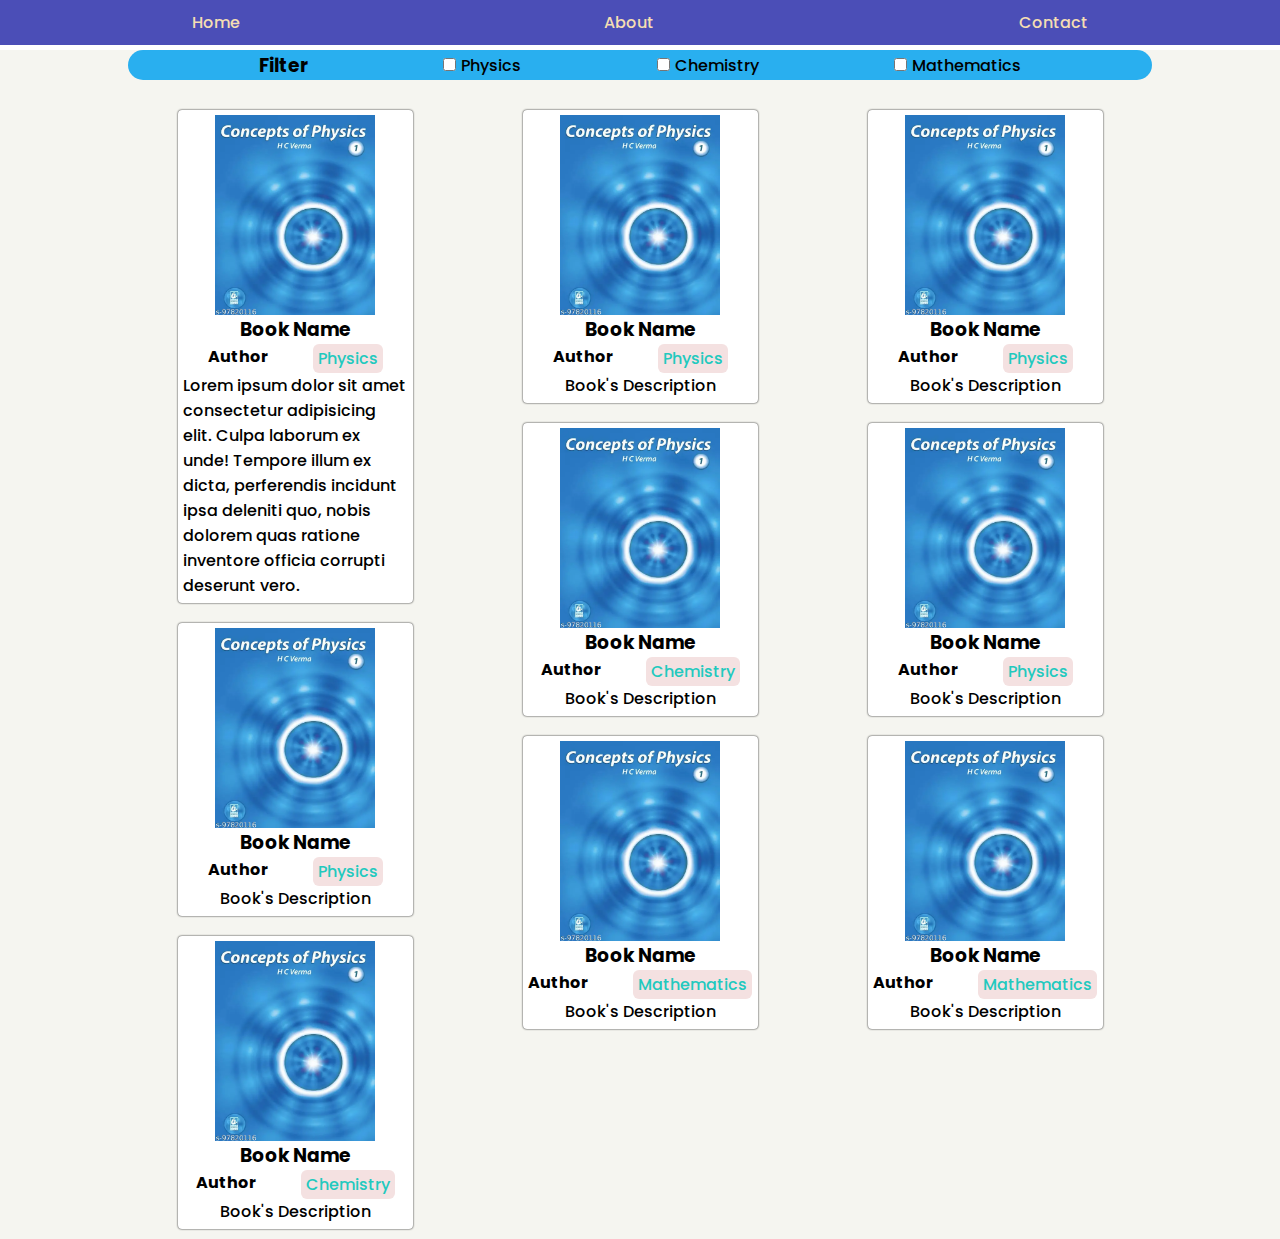
==== 2024/index.html @ 0d709586 "sd" ====
<!DOCTYPE html>
<html lang="en">

<head>
    <meta charset="UTF-8">
    <meta name="viewport" content="width=device-width, initial-scale=1.0">
    <link rel="preconnect" href="https://fonts.googleapis.com">
    <link rel="preconnect" href="https://fonts.gstatic.com" crossorigin>
    <link
        href="https://fonts.googleapis.com/css2?family=Poppins:ital,wght@0,100;0,200;0,300;0,400;0,500;0,600;0,700;0,800;0,900;1,100;1,200;1,300;1,400;1,500;1,600;1,700;1,800;1,900&display=swap"
        rel="stylesheet">

    <link rel="stylesheet" href="style.css">

    <script>
        function divCreator() {

            // const Speakers = [
            //     {
            //         id: 1,
            //         title: " Prof. Premlata Jena",
            //         description: "IIT Roorkee",
            //         bio: "Prof. Premalata Jena (Senior Member, IEEE) received the B.Tech. degree in electrical engineering from Utkal University, Odisha, India, in 2001, and the M.Tech. and Ph.D. degrees in power system engineering from the Department of Electrical Engineering, Indian Institute of Technology (IIT) Kharagpur, Kharagpur, India, in 2006 and 2011, respectively.,Since 2012, she has been an Assistant Professor with the Department of Electrical Engineering, IIT Roorkee, Roorkee, India, where she is currently an Associate Professor with the Department of Electrical Engineering. Her research interests include power system protection, microgrid protection, and issues due to the integration of renewables with the existing power grid.,Dr. Jena was the recipient of the SERB-POWER Fellowship-2022 from SERB, New Delhi, the Women Excellence Award-2017 from DST, New Delhi, the Young Engineer Award, Indian National Academy of Engineering, and the POSOCO Power System Award, Power Grid Corporation of India Ltd., India, in 2013.",

            //     },

            //     {
            //         id: 2,
            //         title: 'Prof. S. N. Singh',
            //         description: 'Director, ABV-IIITM Gwalior',
            //         // bio : "Prof S. N. Singh obtained his M. Tech. and Ph. D. in Electrical Engineering from Indian Institute of Technology Kanpur, in 1989 and 1995. Presently, Prof Singh is Director, Atal Bihari Bajpayee- Indian Institute of Information Technology and Management Gwalior (MP), India (on leave from Professor (HAG), Department of Electrical Engineering, Indian Institute of Technology Kanpur, India). Before joining IIT Kanpur as Associate Professor, Dr Singh worked with UP State Electricity Board as Assistant Engineer from 1988 to 1996, with Roorkee University (now IIT Roorkee) as Assistant Professor from 1996 to 2000 and with Asian Institute of Technology, Bangkok, Thailand as Assistant Professor from 2001 to 2002. He was ViceChancellor of Madan Mohan Malviya University of Technology Gorakhpur during April 2017 to July 2020. Dr Singh received several awards including Young Engineer Award 2000 of Indian National Academy of Engineering (INAE), Khosla Research Award of IIT Roorkee, and Young Engineer Award of CBIP New Delhi (India), 1996. Prof Singh is receipt of Humboldt Fellowship of Germany (2005, 2007) and Ottomonsted Fellowship of Denmark (2009-10). Prof Singh became first Asian to receive 2013 IEEE Educational Activity Board Meritorious Achievement Award in Continuing Education. He is also recipients of INAE Outstanding Teacher Award 2016 and IEEE R10 region (Asia-Pacific) Outstanding Volunteer Award 2016. Dr Singh is appointed as <span class = 'more hidden'>IEEE Distinguish Lecturer of Power & Energy Society from 2019 and Industry application Society for 2019-2021. He is also recipient of NPSC 2020 Academic Excellence Award and 2021 IEEE Industry Application Society (IAS) Outstanding Educator/ Mentor Award. His research interests include power system restructuring, FACTS, power system optimization & control, security analysis, wind power, etc. Prof Singh has published more than 500 papers (h-index=57, Citation=12k+) in International/ national journals/conferences and supervised 40 PhD (8 PhD under progress). He has also written 30 book chapters, 8 Edited books and 2 text-books one on Electric Power Generation, Transmission and Distribution and second is Basic Electrical Engineering, published by PHI, India. Prof Singh has completed three dozen of technical projects in India and abroad. His two NPTEL (YouTube) video lectures on HVDC Transmission and Power System Operation & Control are very popular. Prof Singh was Chairman, IEEE UP Section for 2013 & 2014, IEEE R10 (Asia-Pacific) Conference & Technical Seminar Coordinator 2015-18 and R10 Vice-Chair, Technical Activities (2019-2020). Presently Prof Singh is Immediate Past Chairman of IEEE, India Council. Dr Singh is Fellows of IEEE (USA), IET (UK), INAE, IE(I), IETE, AvH</span><span class='see-more text-red-500 text-lg inline' onclick='if(document.querySelector(`.see-more`).innerHTML==`...See More`){document.querySelector(`.more`).style.display = `inline`;document.querySelector(`.see-more`).innerHTML = `See Less`;}else{document.querySelector(`.more`).style.display = `none`;document.querySelector(`.see-more`).innerHTML = `...See More`}}}>...See More</span>",
            //         bio: "Prof S. N. Singh obtained his M. Tech. and Ph. D. in Electrical Engineering from Indian Institute of Technology Kanpur, in 1989 and 1995. Presently, Prof Singh is Director, Atal Bihari Bajpayee- Indian Institute of Information Technology and Management Gwalior (MP), India (on leave from Professor (HAG), Department of Electrical Engineering, Indian Institute of Technology Kanpur, India). Before joining IIT Kanpur as Associate Professor, Dr Singh worked with UP State Electricity Board as Assistant Engineer from 1988 to 1996, with Roorkee University (now IIT Roorkee) as Assistant Professor from 1996 to 2000 and with Asian Institute of Technology, Bangkok, Thailand as Assistant Professor from 2001 to 2002. He was ViceChancellor of Madan Mohan Malviya University of Technology Gorakhpur during April 2017 to July 2020. Dr Singh received several awards including Young Engineer Award 2000 of Indian National Academy of Engineering (INAE), Khosla Research Award of IIT Roorkee, and Young Engineer Award of CBIP New Delhi (India), 1996. Prof Singh is receipt of Humboldt Fellowship of Germany (2005, 2007) and Ottomonsted Fellowship of Denmark (2009-10). Prof Singh became first Asian to receive 2013 IEEE Educational Activity Board Meritorious Achievement Award in Continuing Education. He is also recipients of INAE Outstanding Teacher Award 2016 and IEEE R10 region (Asia-Pacific) Outstanding Volunteer Award 2016. Dr Singh is appointed as IEEE Distinguish Lecturer of Power & Energy Society from 2019 and Industry application Society for 2019-2021. He is also recipient of NPSC 2020 Academic Excellence Award and 2021 IEEE Industry Application Society (IAS) Outstanding Educator/ Mentor Award. His research interests include power system restructuring, FACTS, power system optimization & control, security analysis, wind power, etc. Prof Singh has published more than 500 papers (h-index=57, Citation=12k+) in International/ national journals/conferences and supervised 40 PhD (8 PhD under progress). He has also written 30 book chapters, 8 Edited books and 2 text-books one on Electric Power Generation, Transmission and Distribution and second is Basic Electrical Engineering, published by PHI, India. Prof Singh has completed three dozen of technical projects in India and abroad. His two NPTEL (YouTube) video lectures on HVDC Transmission and Power System Operation & Control are very popular. Prof Singh was Chairman, IEEE UP Section for 2013 & 2014, IEEE R10 (Asia-Pacific) Conference & Technical Seminar Coordinator 2015-18 and R10 Vice-Chair, Technical Activities (2019-2020). Presently Prof Singh is Immediate Past Chairman of IEEE, India Council. Dr Singh is Fellows of IEEE (USA), IET (UK), INAE, IE(I), IETE, AvH.",

            //     },
            //     {
            //         id: 3,
            //         title: 'Prof. Prabodh Bajpai',
            //         description: 'IIT Kanpur',
            //         bio: "Prof. Prabodh Bajpai (Senior Member, IEEE) received the Ph.D. degree in electrical engineering from Indian Institute of Technology (IIT) Kanpur, Kanpur, India, in 2008. He is currently an  Professor with Department of Sustainable Energy Engineering, Indian Institute of Technology Kanpur. His research interests include power system restructuring, renewable energy systems, and power system optimization. ",

            //     }]
            return (
                <>
                    <h1>Speakers</h1>

                </>
            )
        }
    </script>


</head>

<body>

    <div class="container">
        <!-- <div class="header"> -->
        <div class="navbar">
            <ul>
                <li><a href="index.html">Home</a></li>
                <li><a href="about.html">About</a></li>
                <li><a href="contact.html">Contact</a></li>
            </ul>
        </div>
        <!-- </div> -->

        <div class="content">

            <div class="filter">
                <h3 onclick="divCreator()">Filter</h3>
                <div class="filter-option">
                    <input type="checkbox" name="check" id="Physics"><span>Physics</span>
                </div>
                <div class="filter-option">
                    <input type="checkbox" name="check" id="Chemistry"><span>Chemistry</span>
                </div>
                <div class="filter-option">
                    <input type="checkbox" name="check" id="Mathematics"><span>Mathematics</span>
                </div>


            </div>

            <div class="card_box">
                <div class="card">
                    <img src="images/hcv.webp" alt="book's image">
                    <div class="card-title">
                        <h3>Book Name</h3>
                    </div>
                    <div class="card-info">
                        <div class="basic">
                            <div class="authName">
                                <h4>Author</h4>
                            </div>
                            <div class="sub">Physics</div>
                        </div>
                        <p>Lorem ipsum dolor sit amet consectetur adipisicing elit. Culpa laborum ex unde! Tempore illum
                            ex dicta, perferendis incidunt ipsa deleniti quo, nobis dolorem quas ratione inventore
                            officia corrupti deserunt vero.</p>
                    </div>

                </div>
                <div class="card">
                    <img src="images/hcv.webp" alt="book's image">
                    <div class="card-title">
                        <h3>Book Name</h3>
                    </div>
                    <div class="card-info">
                        <div class="basic">
                            <div class="authName">
                                <h4>Author</h4>
                            </div>
                            <div class="sub">Physics</div>
                        </div>
                        <p>Book's Description</p>
                    </div>
                </div>
                <div class="card">
                    <img src="images/hcv.webp" alt="book's image">
                    <div class="card-title">
                        <h3>Book Name</h3>
                    </div>
                    <div class="card-info">
                        <div class="basic">
                            <div class="authName">
                                <h4>Author</h4>
                            </div>
                            <div class="sub">Chemistry</div>
                        </div>
                        <p>Book's Description</p>
                    </div>
                </div>
                <div class="card">
                    <img src="images/hcv.webp" alt="book's image">
                    <div class="card-title">
                        <h3>Book Name</h3>
                    </div>
                    <div class="card-info">
                        <div class="basic">
                            <div class="authName">
                                <h4>Author</h4>
                            </div>
                            <div class="sub">Physics</div>
                        </div>
                        <p>Book's Description</p>
                    </div>
                </div>
                <div class="card">
                    <img src="images/hcv.webp" alt="book's image">
                    <div class="card-title">
                        <h3>Book Name</h3>
                    </div>
                    <div class="card-info">
                        <div class="basic">
                            <div class="authName">
                                <h4>Author</h4>
                            </div>
                            <div class="sub">Chemistry</div>
                        </div>
                        <p>Book's Description</p>
                    </div>
                </div>
                <div class="card">
                    <img src="images/hcv.webp" alt="book's image">
                    <div class="card-title">
                        <h3>Book Name</h3>
                    </div>
                    <div class="card-info">
                        <div class="basic">
                            <div class="authName">
                                <h4>Author</h4>
                            </div>
                            <div class="sub">Mathematics</div>
                        </div>
                        <p>Book's Description</p>
                    </div>
                </div>
                <div class="card">
                    <img src="images/hcv.webp" alt="book's image">
                    <div class="card-title">
                        <h3>Book Name</h3>
                    </div>
                    <div class="card-info">
                        <div class="basic">
                            <div class="authName">
                                <h4>Author</h4>
                            </div>
                            <div class="sub">Physics</div>
                        </div>
                        <p>Book's Description</p>
                    </div>
                </div>
                <div class="card">
                    <img src="images/hcv.webp" alt="book's image">
                    <div class="card-title">
                        <h3>Book Name</h3>
                    </div>
                    <div class="card-info">
                        <div class="basic">
                            <div class="authName">
                                <h4>Author</h4>
                            </div>
                            <div class="sub">Physics</div>
                        </div>
                        <p>Book's Description</p>
                    </div>
                </div>
                <div class="card">
                    <img src="images/hcv.webp" alt="book's image">
                    <div class="card-title">
                        <h3>Book Name</h3>
                    </div>
                    <div class="card-info">
                        <div class="basic">
                            <div class="authName">
                                <h4>Author</h4>
                            </div>
                            <div class="sub">Mathematics</div>
                        </div>
                        <p>Book's Description</p>
                    </div>
                </div>
            </div>
        </div>
    </div>
    <script src="script.js"></script>
</body>

</html>
---- 2024/style.css ----
*{
    margin: 0;
    padding: 0;
}
body {
    font-family: "Poppins", sans-serif;
    font-weight: 500;
    font-style: normal;
  }
.container{
    display: flex;
    flex-direction: column;
    
}
.card-info{
    display: flex;
    flex-direction: column;
    align-items: center;
    justify-content: flex-end;
}
.navbar{
    display:flex;
    flex-direction: column;
    background-color: #4b4eb7;
    position:static;
    width: 100%;
    position: fixed;
}
.navbar ul{
    list-style-type: none;
    display: flex;
    flex-direction: row;
    justify-content: space-around;
    padding: 10px;
}

.navbar ul li a{
    text-decoration: none;
    color: wheat;
}

.content{
    margin-top: 50px;
    display: flex;
    flex-direction: column;
    align-items: center;
    background-color: #f5f5f0;
    
}

.filter{
    background-color: rgb(41 175 239);
    min-height: 30px;
    width: 100%;
    display : flex;
    justify-content: space-evenly;
    align-items: center;
    max-width: 80%;
    border-radius: 15px;
    color: #000;
    
}
.filter input[type = "checkbox"]{
    margin : 5px
}
.card_box{
    display: flex;
    flex-direction: column;
    flex-wrap: wrap;
    align-content: center; /* isse changes aa sakti hai*/
    margin-top: 20px;
    max-height: 1200px;
    max-width: 80%;
}
.card{
    display: flex;
    flex-direction: column;
    align-items: center;
    margin: 10px 0px;
    width: 225px;
    padding:  5px;
    box-shadow: 0px 0px 2px black;
    background-color: white;
    border-radius: 4px;
    
}
.card img{
    height: 200px;
    width : 160px
}
.basic{
    display: flex;
    justify-content: space-around;
}
.basic .sub{
    background-color: rgb(244, 225, 225);
    padding: 2px 5px;
    color: rgb(34, 201, 190);
    border-radius: 6px;
    margin-left: 45PX;
}



@media screen and (max-width: 768px){
    .navbar ul{
        flex-direction: column;
        justify-content: center;
        align-items:center;
    }
    .content{
        margin-top: 40px;
        display: flex;
        align-items: center;
        background-color: #f5f5f0;
        
    }
    .filter{
        max-width : 100%;
        margin-top: 60px;
        border-radius: 3px;
    }
    .card_box{
        max-height: 100%
    }
}

@media screen and (min-width: 1000px){
   .card{ margin : 10px 55px;
   }
}

@media screen and (max-width: 1000px){
    .card{ margin : 10px 5px;
    }
 }
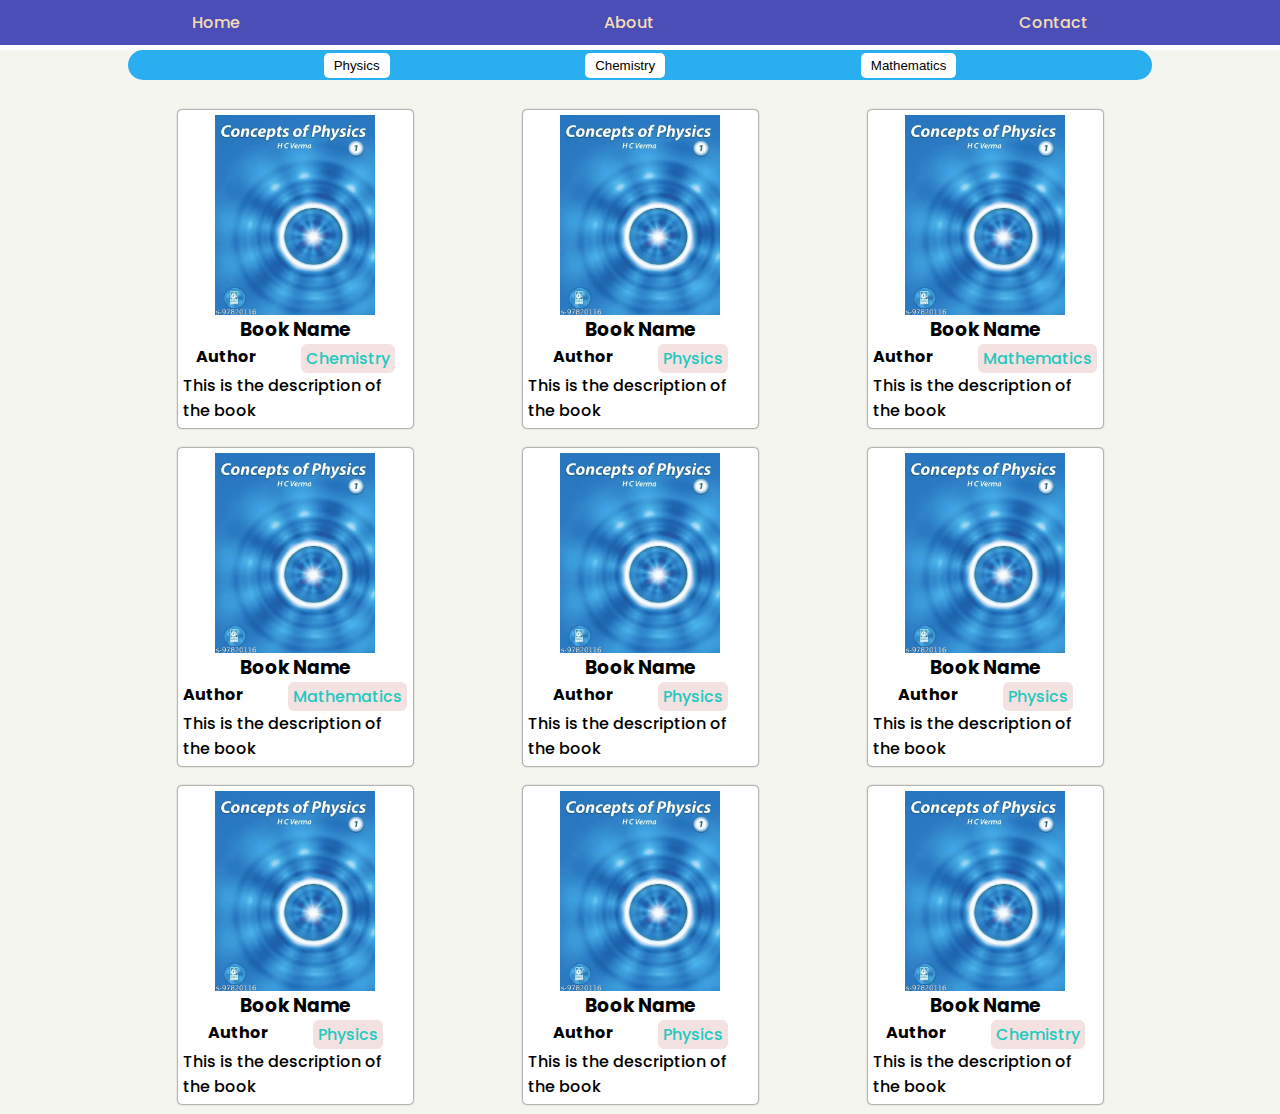
==== commit bd165d7a: "js update" ====
--- a/2024/index.html
+++ b/2024/index.html
@@ -11,41 +11,9 @@
         rel="stylesheet">
 
     <link rel="stylesheet" href="style.css">
-
+    
     <script>
-        function divCreator() {
-
-            // const Speakers = [
-            //     {
-            //         id: 1,
-            //         title: " Prof. Premlata Jena",
-            //         description: "IIT Roorkee",
-            //         bio: "Prof. Premalata Jena (Senior Member, IEEE) received the B.Tech. degree in electrical engineering from Utkal University, Odisha, India, in 2001, and the M.Tech. and Ph.D. degrees in power system engineering from the Department of Electrical Engineering, Indian Institute of Technology (IIT) Kharagpur, Kharagpur, India, in 2006 and 2011, respectively.,Since 2012, she has been an Assistant Professor with the Department of Electrical Engineering, IIT Roorkee, Roorkee, India, where she is currently an Associate Professor with the Department of Electrical Engineering. Her research interests include power system protection, microgrid protection, and issues due to the integration of renewables with the existing power grid.,Dr. Jena was the recipient of the SERB-POWER Fellowship-2022 from SERB, New Delhi, the Women Excellence Award-2017 from DST, New Delhi, the Young Engineer Award, Indian National Academy of Engineering, and the POSOCO Power System Award, Power Grid Corporation of India Ltd., India, in 2013.",
-
-            //     },
-
-            //     {
-            //         id: 2,
-            //         title: 'Prof. S. N. Singh',
-            //         description: 'Director, ABV-IIITM Gwalior',
-            //         // bio : "Prof S. N. Singh obtained his M. Tech. and Ph. D. in Electrical Engineering from Indian Institute of Technology Kanpur, in 1989 and 1995. Presently, Prof Singh is Director, Atal Bihari Bajpayee- Indian Institute of Information Technology and Management Gwalior (MP), India (on leave from Professor (HAG), Department of Electrical Engineering, Indian Institute of Technology Kanpur, India). Before joining IIT Kanpur as Associate Professor, Dr Singh worked with UP State Electricity Board as Assistant Engineer from 1988 to 1996, with Roorkee University (now IIT Roorkee) as Assistant Professor from 1996 to 2000 and with Asian Institute of Technology, Bangkok, Thailand as Assistant Professor from 2001 to 2002. He was ViceChancellor of Madan Mohan Malviya University of Technology Gorakhpur during April 2017 to July 2020. Dr Singh received several awards including Young Engineer Award 2000 of Indian National Academy of Engineering (INAE), Khosla Research Award of IIT Roorkee, and Young Engineer Award of CBIP New Delhi (India), 1996. Prof Singh is receipt of Humboldt Fellowship of Germany (2005, 2007) and Ottomonsted Fellowship of Denmark (2009-10). Prof Singh became first Asian to receive 2013 IEEE Educational Activity Board Meritorious Achievement Award in Continuing Education. He is also recipients of INAE Outstanding Teacher Award 2016 and IEEE R10 region (Asia-Pacific) Outstanding Volunteer Award 2016. Dr Singh is appointed as <span class = 'more hidden'>IEEE Distinguish Lecturer of Power & Energy Society from 2019 and Industry application Society for 2019-2021. He is also recipient of NPSC 2020 Academic Excellence Award and 2021 IEEE Industry Application Society (IAS) Outstanding Educator/ Mentor Award. His research interests include power system restructuring, FACTS, power system optimization & control, security analysis, wind power, etc. Prof Singh has published more than 500 papers (h-index=57, Citation=12k+) in International/ national journals/conferences and supervised 40 PhD (8 PhD under progress). He has also written 30 book chapters, 8 Edited books and 2 text-books one on Electric Power Generation, Transmission and Distribution and second is Basic Electrical Engineering, published by PHI, India. Prof Singh has completed three dozen of technical projects in India and abroad. His two NPTEL (YouTube) video lectures on HVDC Transmission and Power System Operation & Control are very popular. Prof Singh was Chairman, IEEE UP Section for 2013 & 2014, IEEE R10 (Asia-Pacific) Conference & Technical Seminar Coordinator 2015-18 and R10 Vice-Chair, Technical Activities (2019-2020). Presently Prof Singh is Immediate Past Chairman of IEEE, India Council. Dr Singh is Fellows of IEEE (USA), IET (UK), INAE, IE(I), IETE, AvH</span><span class='see-more text-red-500 text-lg inline' onclick='if(document.querySelector(`.see-more`).innerHTML==`...See More`){document.querySelector(`.more`).style.display = `inline`;document.querySelector(`.see-more`).innerHTML = `See Less`;}else{document.querySelector(`.more`).style.display = `none`;document.querySelector(`.see-more`).innerHTML = `...See More`}}}>...See More</span>",
-            //         bio: "Prof S. N. Singh obtained his M. Tech. and Ph. D. in Electrical Engineering from Indian Institute of Technology Kanpur, in 1989 and 1995. Presently, Prof Singh is Director, Atal Bihari Bajpayee- Indian Institute of Information Technology and Management Gwalior (MP), India (on leave from Professor (HAG), Department of Electrical Engineering, Indian Institute of Technology Kanpur, India). Before joining IIT Kanpur as Associate Professor, Dr Singh worked with UP State Electricity Board as Assistant Engineer from 1988 to 1996, with Roorkee University (now IIT Roorkee) as Assistant Professor from 1996 to 2000 and with Asian Institute of Technology, Bangkok, Thailand as Assistant Professor from 2001 to 2002. He was ViceChancellor of Madan Mohan Malviya University of Technology Gorakhpur during April 2017 to July 2020. Dr Singh received several awards including Young Engineer Award 2000 of Indian National Academy of Engineering (INAE), Khosla Research Award of IIT Roorkee, and Young Engineer Award of CBIP New Delhi (India), 1996. Prof Singh is receipt of Humboldt Fellowship of Germany (2005, 2007) and Ottomonsted Fellowship of Denmark (2009-10). Prof Singh became first Asian to receive 2013 IEEE Educational Activity Board Meritorious Achievement Award in Continuing Education. He is also recipients of INAE Outstanding Teacher Award 2016 and IEEE R10 region (Asia-Pacific) Outstanding Volunteer Award 2016. Dr Singh is appointed as IEEE Distinguish Lecturer of Power & Energy Society from 2019 and Industry application Society for 2019-2021. He is also recipient of NPSC 2020 Academic Excellence Award and 2021 IEEE Industry Application Society (IAS) Outstanding Educator/ Mentor Award. His research interests include power system restructuring, FACTS, power system optimization & control, security analysis, wind power, etc. Prof Singh has published more than 500 papers (h-index=57, Citation=12k+) in International/ national journals/conferences and supervised 40 PhD (8 PhD under progress). He has also written 30 book chapters, 8 Edited books and 2 text-books one on Electric Power Generation, Transmission and Distribution and second is Basic Electrical Engineering, published by PHI, India. Prof Singh has completed three dozen of technical projects in India and abroad. His two NPTEL (YouTube) video lectures on HVDC Transmission and Power System Operation & Control are very popular. Prof Singh was Chairman, IEEE UP Section for 2013 & 2014, IEEE R10 (Asia-Pacific) Conference & Technical Seminar Coordinator 2015-18 and R10 Vice-Chair, Technical Activities (2019-2020). Presently Prof Singh is Immediate Past Chairman of IEEE, India Council. Dr Singh is Fellows of IEEE (USA), IET (UK), INAE, IE(I), IETE, AvH.",
-
-            //     },
-            //     {
-            //         id: 3,
-            //         title: 'Prof. Prabodh Bajpai',
-            //         description: 'IIT Kanpur',
-            //         bio: "Prof. Prabodh Bajpai (Senior Member, IEEE) received the Ph.D. degree in electrical engineering from Indian Institute of Technology (IIT) Kanpur, Kanpur, India, in 2008. He is currently an  Professor with Department of Sustainable Energy Engineering, Indian Institute of Technology Kanpur. His research interests include power system restructuring, renewable energy systems, and power system optimization. ",
-
-            //     }]
-            return (
-                <>
-                    <h1>Speakers</h1>
-
-                </>
-            )
-        }
+        
     </script>
 
 
@@ -54,7 +22,6 @@
 <body>
 
     <div class="container">
-        <!-- <div class="header"> -->
         <div class="navbar">
             <ul>
                 <li><a href="index.html">Home</a></li>
@@ -62,168 +29,17 @@
                 <li><a href="contact.html">Contact</a></li>
             </ul>
         </div>
-        <!-- </div> -->
 
         <div class="content">
 
+
             <div class="filter">
-                <h3 onclick="divCreator()">Filter</h3>
-                <div class="filter-option">
-                    <input type="checkbox" name="check" id="Physics"><span>Physics</span>
-                </div>
-                <div class="filter-option">
-                    <input type="checkbox" name="check" id="Chemistry"><span>Chemistry</span>
-                </div>
-                <div class="filter-option">
-                    <input type="checkbox" name="check" id="Mathematics"><span>Mathematics</span>
-                </div>
-
-
             </div>
 
             <div class="card_box">
-                <div class="card">
-                    <img src="images/hcv.webp" alt="book's image">
-                    <div class="card-title">
-                        <h3>Book Name</h3>
-                    </div>
-                    <div class="card-info">
-                        <div class="basic">
-                            <div class="authName">
-                                <h4>Author</h4>
-                            </div>
-                            <div class="sub">Physics</div>
-                        </div>
-                        <p>Lorem ipsum dolor sit amet consectetur adipisicing elit. Culpa laborum ex unde! Tempore illum
-                            ex dicta, perferendis incidunt ipsa deleniti quo, nobis dolorem quas ratione inventore
-                            officia corrupti deserunt vero.</p>
-                    </div>
-
-                </div>
-                <div class="card">
-                    <img src="images/hcv.webp" alt="book's image">
-                    <div class="card-title">
-                        <h3>Book Name</h3>
-                    </div>
-                    <div class="card-info">
-                        <div class="basic">
-                            <div class="authName">
-                                <h4>Author</h4>
-                            </div>
-                            <div class="sub">Physics</div>
-                        </div>
-                        <p>Book's Description</p>
-                    </div>
-                </div>
-                <div class="card">
-                    <img src="images/hcv.webp" alt="book's image">
-                    <div class="card-title">
-                        <h3>Book Name</h3>
-                    </div>
-                    <div class="card-info">
-                        <div class="basic">
-                            <div class="authName">
-                                <h4>Author</h4>
-                            </div>
-                            <div class="sub">Chemistry</div>
-                        </div>
-                        <p>Book's Description</p>
-                    </div>
-                </div>
-                <div class="card">
-                    <img src="images/hcv.webp" alt="book's image">
-                    <div class="card-title">
-                        <h3>Book Name</h3>
-                    </div>
-                    <div class="card-info">
-                        <div class="basic">
-                            <div class="authName">
-                                <h4>Author</h4>
-                            </div>
-                            <div class="sub">Physics</div>
-                        </div>
-                        <p>Book's Description</p>
-                    </div>
-                </div>
-                <div class="card">
-                    <img src="images/hcv.webp" alt="book's image">
-                    <div class="card-title">
-                        <h3>Book Name</h3>
-                    </div>
-                    <div class="card-info">
-                        <div class="basic">
-                            <div class="authName">
-                                <h4>Author</h4>
-                            </div>
-                            <div class="sub">Chemistry</div>
-                        </div>
-                        <p>Book's Description</p>
-                    </div>
-                </div>
-                <div class="card">
-                    <img src="images/hcv.webp" alt="book's image">
-                    <div class="card-title">
-                        <h3>Book Name</h3>
-                    </div>
-                    <div class="card-info">
-                        <div class="basic">
-                            <div class="authName">
-                                <h4>Author</h4>
-                            </div>
-                            <div class="sub">Mathematics</div>
-                        </div>
-                        <p>Book's Description</p>
-                    </div>
-                </div>
-                <div class="card">
-                    <img src="images/hcv.webp" alt="book's image">
-                    <div class="card-title">
-                        <h3>Book Name</h3>
-                    </div>
-                    <div class="card-info">
-                        <div class="basic">
-                            <div class="authName">
-                                <h4>Author</h4>
-                            </div>
-                            <div class="sub">Physics</div>
-                        </div>
-                        <p>Book's Description</p>
-                    </div>
-                </div>
-                <div class="card">
-                    <img src="images/hcv.webp" alt="book's image">
-                    <div class="card-title">
-                        <h3>Book Name</h3>
-                    </div>
-                    <div class="card-info">
-                        <div class="basic">
-                            <div class="authName">
-                                <h4>Author</h4>
-                            </div>
-                            <div class="sub">Physics</div>
-                        </div>
-                        <p>Book's Description</p>
-                    </div>
-                </div>
-                <div class="card">
-                    <img src="images/hcv.webp" alt="book's image">
-                    <div class="card-title">
-                        <h3>Book Name</h3>
-                    </div>
-                    <div class="card-info">
-                        <div class="basic">
-                            <div class="authName">
-                                <h4>Author</h4>
-                            </div>
-                            <div class="sub">Mathematics</div>
-                        </div>
-                        <p>Book's Description</p>
-                    </div>
-                </div>
             </div>
         </div>
-    </div>
-    <script src="script.js"></script>
+    <script src="script.js" type="module"></script>
 </body>
 
 </html>--- a/2024/style.css
+++ b/2024/style.css
@@ -12,6 +12,7 @@
     flex-direction: column;
     
 }
+
 .card-info{
     display: flex;
     flex-direction: column;
@@ -60,6 +61,21 @@
     color: #000;
     
 }
+
+.filter-button{
+    background-color: white;
+    color:  black;
+    border: none;
+    padding: 5px 10px;
+    border-radius: 5px;
+    cursor: pointer;
+
+}
+.active{
+    background-color: #c8c9f8;
+    color:  rgb(71, 56, 56) !important;
+}
+
 .filter input[type = "checkbox"]{
     margin : 5px
 }
